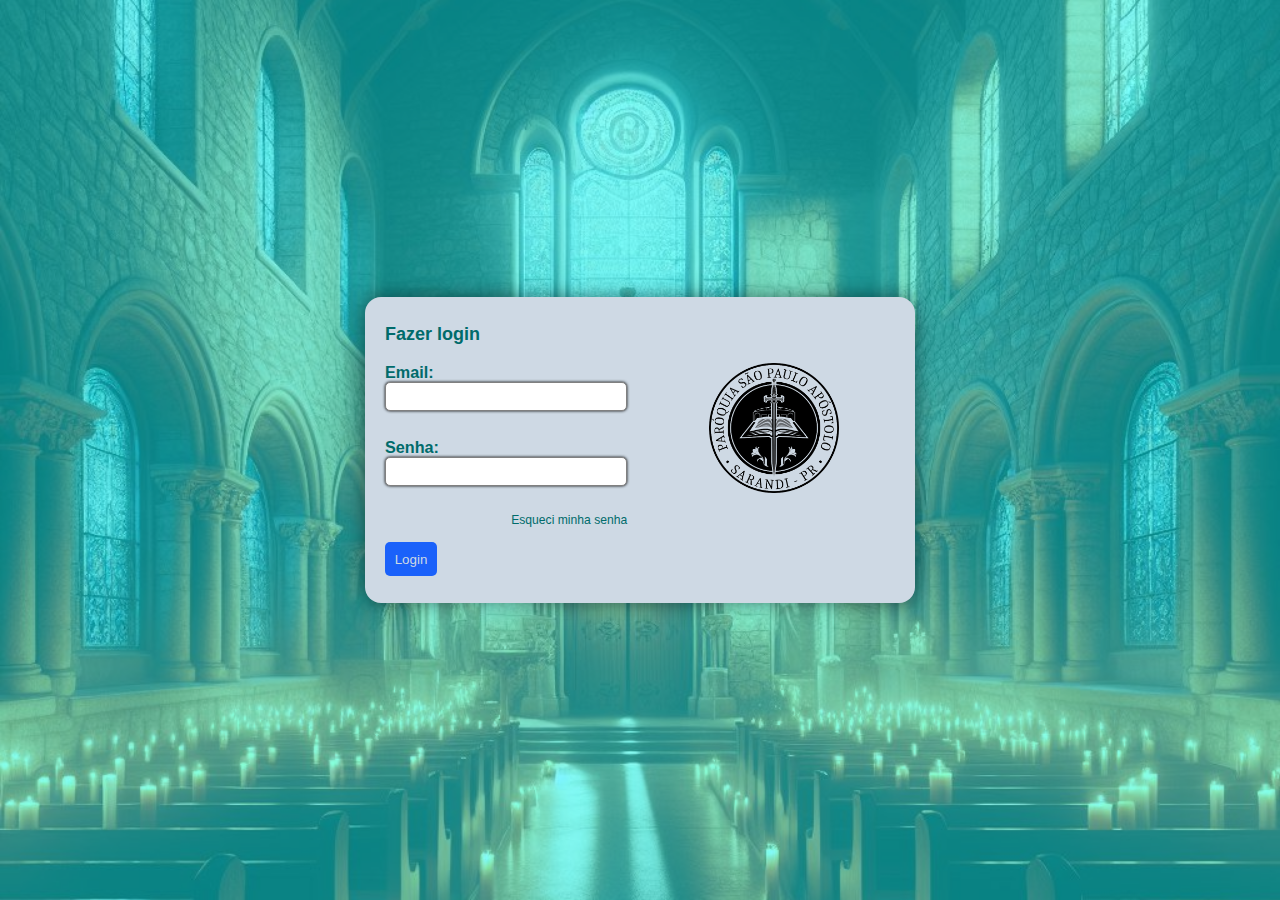
==== index.html @ 27b85ab5 "Frontend base Login" ====
<!DOCTYPE html>
<html lang="pt-br">
<head>
    <meta charset="UTF-8">
    <meta name="viewport" content="width=device-width, initial-scale=1.0">
    <link rel="stylesheet" href="./rcomponent/style/rmodal.css">
    <link rel="stylesheet" href="./styles/main.css">
    <title>Login</title>
</head>
<body>
    <div class="backdrop-login">
        <section class="Login">
            <header class="login-header">
                <p>Fazer login</p>
            </header>
            <div class="login-body">
                <div class="login-form">
                    <div class="input-group">
                        <label for="email">Email:</label>
                        <input class="input-text" type="email" maxlength="50" id="email" required>
                        <p class="msg-obrigatorio">Campo obrigatório*</p>
                    </div>
                    <div class="input-group">
                        <label for="Senha">Senha:</label>
                        <input class="input-text" type="password" maxlength="50" id="senha" required>
                        <p class="msg-obrigatorio">Campo obrigatório*</p>
                    </div>
                    <div class="esqueceusenha-group">
                        <a id="esqueceusenha" class="termo-tag">Esqueci minha senha</a>
                    </div>
                    <div class="button-group">
                        <button id="loginbutton" class="confirm-button">Login</button>
                    </div>
                </div>
                <div class="login-img">
                    <img id="logopspa" src="./source/logoPSPA.png" alt="Logo PSPA">
                </div>
            </div>
        </section>
    </div>
<script type="module" src="./script/login/login.js"></script>
</body>
</html>
---- styles/main.css ----
:root {
    --cor-letras-titulo: #006b6b;
    --cor-fundo: #ced9e4
}

p {
    margin: 0;
    padding: 0;
}

body {
    width: 100vw;
    height: 100vh;
    background-image: url(../source/bckg.jpg);
    background-size: cover;
    background-position: center;
    background-repeat: no-repeat;
    margin: 0;
    padding: 0;
}

.backdrop-login {
    background-color: #00ffff79;
    width: 100%;
    height: 100%;
    display: flex;
    flex-direction: row;
    justify-content: center;
    align-items: center;
}

.Login {
    background-color: var(--cor-fundo);
    max-height: 306px;
    max-width: 550px;
    width: 80%;
    height: 80%;
    font-size: large;
    border-radius: 16px;
    box-shadow: 0px 0px 20px rgba(0, 0, 0, 0.5);
    box-sizing: border-box;
    padding: 20px;
    display: flex;
    flex-direction: column;
    justify-content: space-around;
    gap: 2%;
}

.login-header {
    font-family: Arial, Helvetica, sans-serif;
    font-size: 100%;
    font-weight: 600;
    color: var(--cor-letras-titulo)
}

.login-body {
    width: 100%;
    display: flex;
    box-sizing: border-box;
    justify-content: space-between;
    font-family: Arial, Helvetica, sans-serif;
    font-weight: 500;
    gap: 5%;
}

.login-form {
    width: 50%;
    display: flex;
    flex-direction: column;
    font-size: 90%;
    color: var(--cor-letras-titulo);
    font-weight: 600;
    gap: 15px;
}

.input-group {
    display: flex;
    flex-direction: column;
    justify-content: space-between;
    height: 35%;
}

.input-text {
    height: 25px;
    border-radius: 5px;
    border: 0.5px solid grey;
    box-shadow: 0px 0px 3px black;
}

.msg-obrigatorio{
    color: red;
    font-size: 70%;
    font-family: Arial, Helvetica, sans-serif;
    font-weight: 300;
    visibility: hidden;
    text-align: end;
}

.red-input {
    border: 0.5px solid red;
}

.login-img {
    display: flex;
    box-sizing: border-box;
    justify-content: center;
    width: 50%;
}

#logopspa {
    max-height: 130px;
    max-width: 130px;
    width: 70%;
    height: 100%;
}

.confirm-button {
    padding: 4%;
    border-radius: 5px;
    border: 0.5px;
    color: var(--cor-fundo);
    background-color: #1a61fa;
    transition: 60ms;
}

.termo-tag {
    text-decoration: none;
    font-size: 75%;
    font-weight: 300;
    text-align: right;
    color: var(--cor-letras-titulo);
}

.termo-tag:hover {
    color: #164cc0;
    cursor: pointer;
}

.confirm-button:hover {
    background-color: #164cc0;
    cursor: pointer;
}

.confirm-button:active {
    color: #093085;
    box-shadow: 2px 0px 6px black;
}

.esqueceusenha-group {
    display: flex;
    flex-direction: row;
    justify-content: flex-end;
}


@media only screen and (max-width: 510px) {
    .Login {
        max-height: 457px;
        height: 70%;
        padding: 6%;
    }

    .login-header {
        text-align: center;
        padding: 2%;
    }

    .login-body {
        flex-direction: column-reverse;
        justify-content: center;
        align-items: center;
        gap: 15px;
    }

    .login-form {
        width: 100%;
    }

    .login-img {
        width: 70%;
    }
}

@media only screen and (max-width: 308px) {
    .Login {
        font-size: 75%;
        height: 50%;
    }

    .login-header {
        font-size: 100%;
    }
}
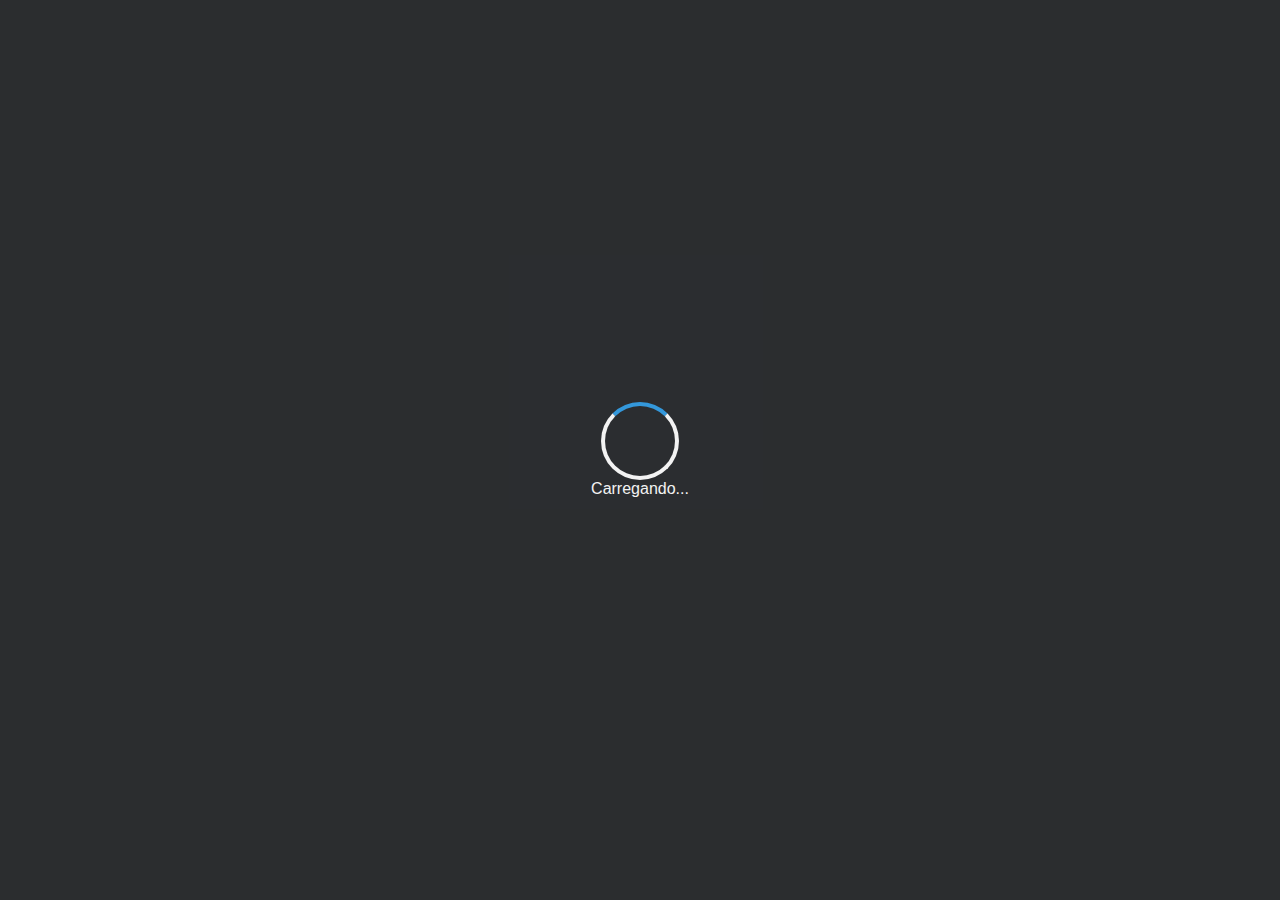
==== commit ebd8cd42: "Atualização da arquitetura do projeto para SPA" ====
--- a/index.html
+++ b/index.html
@@ -1,43 +1,22 @@
 <!DOCTYPE html>
 <html lang="pt-br">
+
 <head>
     <meta charset="UTF-8">
     <meta name="viewport" content="width=device-width, initial-scale=1.0">
-    <link rel="stylesheet" href="./rcomponent/style/rmodal.css">
-    <link rel="stylesheet" href="./styles/main.css">
-    <title>Login</title>
+    <link rel="stylesheet" href="rcomponent/style/rcomponent.css">
+    <link rel="stylesheet" href="styles/main.css">
+    <link rel="icon" href="source/logoPSPA.ico" type="image/x-icon">
 </head>
+
 <body>
-    <div class="backdrop-login">
-        <section class="Login">
-            <header class="login-header">
-                <p>Fazer login</p>
-            </header>
-            <div class="login-body">
-                <div class="login-form">
-                    <div class="input-group">
-                        <label for="email">Email:</label>
-                        <input class="input-text" type="email" maxlength="50" id="email" required>
-                        <p class="msg-obrigatorio">Campo obrigatório*</p>
-                    </div>
-                    <div class="input-group">
-                        <label for="Senha">Senha:</label>
-                        <input class="input-text" type="password" maxlength="50" id="senha" required>
-                        <p class="msg-obrigatorio">Campo obrigatório*</p>
-                    </div>
-                    <div class="esqueceusenha-group">
-                        <a id="esqueceusenha" class="termo-tag">Esqueci minha senha</a>
-                    </div>
-                    <div class="button-group">
-                        <button id="loginbutton" class="confirm-button">Login</button>
-                    </div>
-                </div>
-                <div class="login-img">
-                    <img id="logopspa" src="./source/logoPSPA.png" alt="Logo PSPA">
-                </div>
-            </div>
-        </section>
-    </div>
-<script type="module" src="./script/login/login.js"></script>
+    <section id="content">
+
+    </section>
+    <script src="route.js" type="module"></script>
+    <script src="https://code.jquery.com/jquery-3.5.1.slim.min.js"></script>
+    <script src="https://cdn.jsdelivr.net/npm/@popperjs/core@2.5.4/dist/umd/popper.min.js"></script>
+    <script src="https://stackpath.bootstrapcdn.com/bootstrap/4.5.2/js/bootstrap.min.js"></script>
 </body>
+
 </html>--- a/rcomponent/style/rcomponent.css
+++ b/rcomponent/style/rcomponent.css
@@ -0,0 +1,151 @@
+.rloader-grouploader {
+  display: flex;
+  flex-direction: column;
+  font-family: 'Segoe UI', Tahoma, Geneva, Verdana, sans-serif;
+  color: #f3f3f3;
+  align-items: center;
+}
+  
+.rloader-loader {
+  border: 4px solid #f3f3f3;
+  border-top: 4px solid #3498db;
+  border-radius: 50%;
+  width: 70px;
+  height: 70px;
+  animation: spin 1s linear infinite; /* Define a animação */
+}
+
+@keyframes spin {
+  0% { transform: rotate(0deg); } /* Define a rotação inicial */
+  100% { transform: rotate(360deg); } /* Define a rotação final */
+}
+
+.rloader-backdrop {
+  background-color: #000000ce;
+  display: flex;
+  height: 100%;
+  width: 100%;
+  justify-content: center;
+  align-items: center;
+  position: absolute;
+  z-index: 1000;
+}
+
+.rmodal-secondarybutton:active {
+    background: #5e5e5ee0;
+}
+
+
+.rmodal-secondarybutton {
+    border-radius: 10px;
+    border: none;
+    margin: 6px;
+    background: #919191;
+    color: white;
+    padding: 11px;
+    transition: background-color 0.3s ease, color 0.3s ease;
+    cursor: pointer;
+}
+
+.rmodal-primarybutton:active {
+    background-color: #004997;
+}
+
+.rmodal-primarybutton {
+    border-radius: 10px;
+    border: none;
+    margin: 6px;
+    background: #007bff;
+    color: white;
+    transition: background-color 0.3s ease, color 0.3s ease;
+    padding: 11px;
+    cursor: pointer;
+}
+
+.rmodal-groupbutton {
+    display: flex;
+    flex-direction: row;
+    width: 100%;
+    justify-content: flex-end;
+}
+
+.rmodal-footer {
+  padding: 0px;
+  display: flex;
+  flex-direction: row;
+  justify-content: flex-end;
+  border-top: #bfbfbf solid 2px;
+  width: 100%;
+}
+
+.rmodal-body {
+  margin: 6px;
+  padding: 6px;
+  min-height: 100px;
+  display: flex;
+  flex-wrap: wrap;
+  flex-direction: column;
+  justify-content: center;
+  align-items: flex-start;
+  overflow-wrap: anywhere;
+}
+  
+  .rmodal-closebutton {
+    padding: 0px;
+    border: none;
+    background-color: transparent;
+    font-size: 18px;
+    cursor: pointer;
+  }
+  
+  .rmodal-title {
+    font-size: large;
+    font-weight: bold;
+}
+
+.rmodal-header {
+    display: flex;
+    flex-direction: row;
+    flex-wrap: nowrap;
+    justify-content: space-between;
+    align-items: stretch;
+    border-bottom: #bfbfbf solid 2px;
+    padding: 6px;
+}
+  
+  .rmodal-container {
+    margin: 10px;
+    display: flex;
+    flex-direction: column;
+  }
+  
+  .rmodal {
+    background-color: #fdfdfd;
+    position: absolute;
+    width: 90%;
+    max-width: 450px;
+    top: 50%;
+    left: 50%;
+    transform: translate(-50%,-50%);
+    border-radius: 11px;
+    font-family:Arial, Helvetica, sans-serif;
+}
+  
+  .rmodal-overlay {
+    display: flex;
+    position: fixed;
+    top: 0;
+    left: 0;
+    width: 100%;
+    height: 100%;
+    background-color: rgba(0, 0, 0, 0.7);
+    justify-content: center;
+    align-items: center;
+    z-index: 999;
+}
+
+body {
+  width: 100vw;
+  height: 100vh;
+  margin: 0;
+}--- a/styles/main.css
+++ b/styles/main.css
@@ -1,3 +1,55 @@
+
+@import url('https://fonts.googleapis.com/css2?family=Roboto:ital,wght@0,100;0,300;0,400;0,500;0,700;0,900;1,100;1,300;1,400;1,500;1,700;1,900&display=swap');
+
+
+#content{
+    width: 100vw;
+    height: 100vh;
+}
+
+body, html {
+    margin: 0;
+    padding: 0;
+    height: 100%;
+    display: flex;
+    flex-direction: column;
+  }
+
+.icon{
+    width: 100%;
+}
+
+.page-logo{
+    width: 100px;
+}
+
+body{
+    background-color: rgb(223, 235, 247);
+    background-image: none;
+    display: flex;
+    flex-direction: column;
+    justify-content: space-between;
+
+}
+
+#cabecalho{
+    background-color: var(--cor-principal);
+    padding: 0;
+    padding-left: 10px;
+    padding-right: 10px;
+}
+
+.footer{
+    background-color: var(--cor-principal);
+    color: aliceblue;
+    display: flex;
+    flex-direction: row;
+    height: 56px;
+    align-items: center;
+    justify-content: center;
+    font-size: 12px;
+}
+
 :root {
     --cor-letras-titulo: #006b6b;
     --cor-fundo: #ced9e4
@@ -8,17 +60,6 @@
     padding: 0;
 }
 
-body {
-    width: 100vw;
-    height: 100vh;
-    background-image: url(../source/bckg.jpg);
-    background-size: cover;
-    background-position: center;
-    background-repeat: no-repeat;
-    margin: 0;
-    padding: 0;
-}
-
 .backdrop-login {
     background-color: #00ffff79;
     width: 100%;
@@ -27,6 +68,12 @@
     flex-direction: row;
     justify-content: center;
     align-items: center;
+}
+
+.backdrop-blue {
+    background-color: #ddfffff8;
+    width: 100%;
+    height: 100%;
 }
 
 .Login {
@@ -87,6 +134,10 @@
     box-shadow: 0px 0px 3px black;
 }
 
+.hide {
+    display: none;
+}
+
 .msg-obrigatorio{
     color: red;
     font-size: 70%;
@@ -97,7 +148,7 @@
 }
 
 .red-input {
-    border: 0.5px solid red;
+    border: solid 1px red;
 }
 
 .login-img {
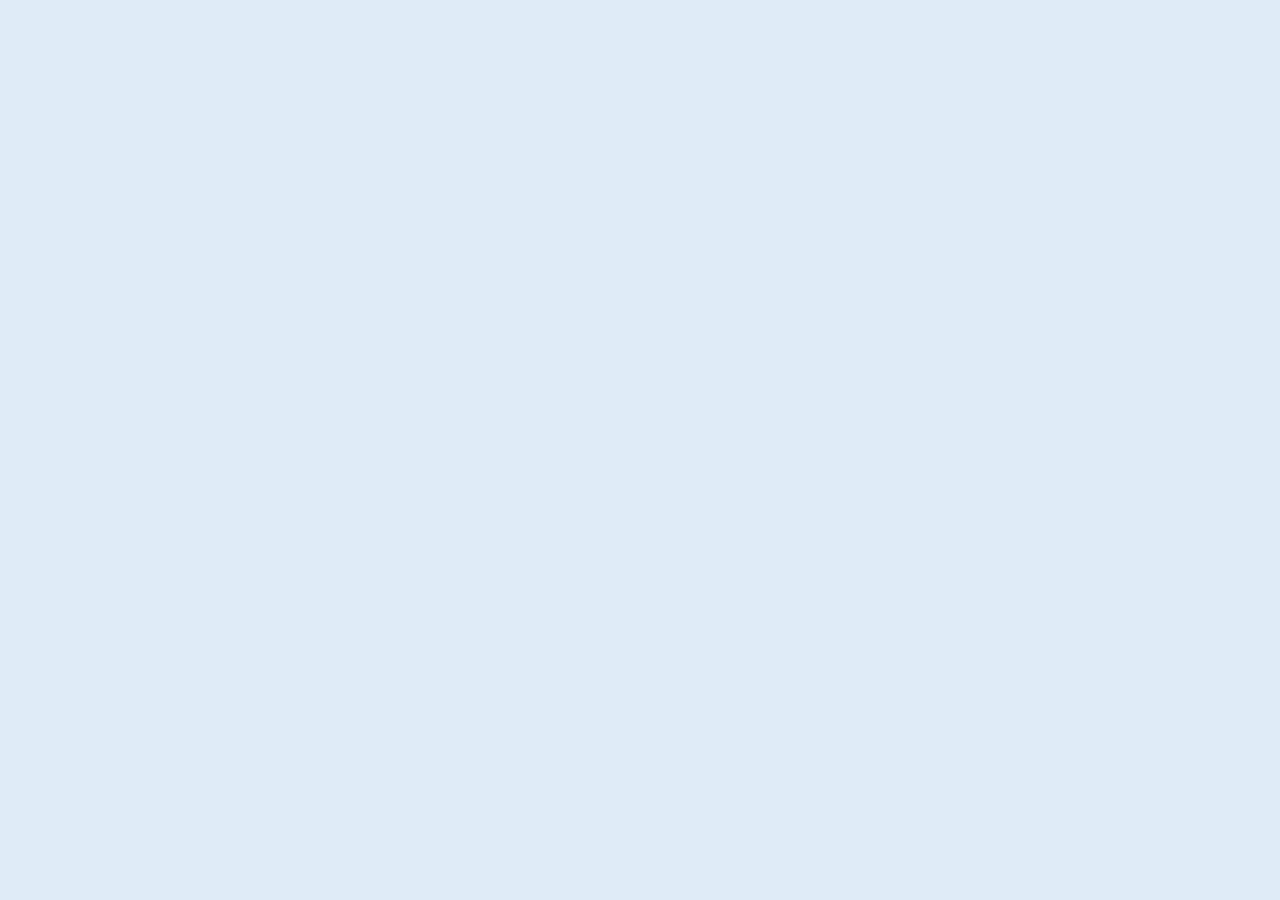
==== commit 08338624: "Atualizações SPA" ====
--- a/index.html
+++ b/index.html
@@ -13,10 +13,10 @@
     <section id="content">
 
     </section>
-    <script src="route.js" type="module"></script>
     <script src="https://code.jquery.com/jquery-3.5.1.slim.min.js"></script>
     <script src="https://cdn.jsdelivr.net/npm/@popperjs/core@2.5.4/dist/umd/popper.min.js"></script>
     <script src="https://stackpath.bootstrapcdn.com/bootstrap/4.5.2/js/bootstrap.min.js"></script>
+    <script class="route" src="pages/main-module.js" type="module"></script>
 </body>
 
 </html>--- a/styles/main.css
+++ b/styles/main.css
@@ -1,10 +1,22 @@
-
 @import url('https://fonts.googleapis.com/css2?family=Roboto:ital,wght@0,100;0,300;0,400;0,500;0,700;0,900;1,100;1,300;1,400;1,500;1,700;1,900&display=swap');
 
+
+:root {
+    --cor-principal:#00a7a7;
+    --cor-letras-titulo: #006b6b;
+    --cor-fundo: #ced9e4;
+    --tamanho-footer: 56px;
+    --tamanho-cabecalho: 110px;
+    --cabecalhoMenosFooter: calc(var(--tamanho-cabecalho) + var(--tamanho-footer))
+}
 
 #content{
     width: 100vw;
     height: 100vh;
+}
+
+#content-page{
+    min-height: calc(100% - var(--cabecalhoMenosFooter))
 }
 
 body, html {
@@ -44,16 +56,12 @@
     color: aliceblue;
     display: flex;
     flex-direction: row;
-    height: 56px;
+    height: var(--tamanho-footer);
     align-items: center;
     justify-content: center;
     font-size: 12px;
 }
 
-:root {
-    --cor-letras-titulo: #006b6b;
-    --cor-fundo: #ced9e4
-}
 
 p {
     margin: 0;
